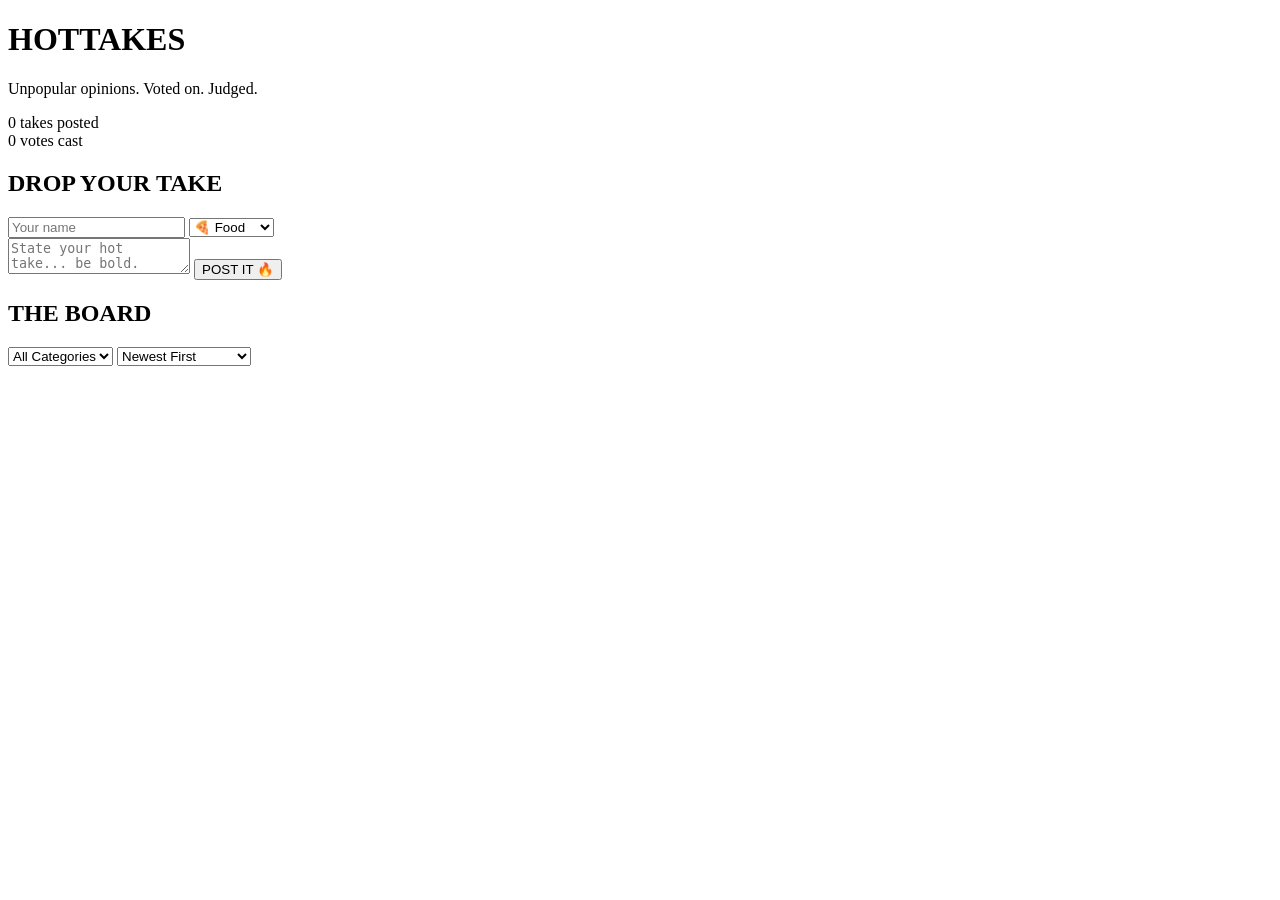
==== hot-takes/index.html @ 37e0ee93 "example" ====
<!DOCTYPE html>
<html lang="en">
  <head>
    <meta charset="UTF-8" />
    <meta name="viewport" content="width=device-width, initial-scale=1.0" />
    <title>Hot Takes</title>
    <link rel="preconnect" href="https://fonts.googleapis.com" />
    <link
      href="https://fonts.googleapis.com/css2?family=Anton&family=IBM+Plex+Sans:wght@400;500;600&display=swap"
      rel="stylesheet"
    />
    <link rel="stylesheet" href="./style.css" />
  </head>
  <body>

    <header>
      <div class="header-inner">
        <div class="brand">
          <h1>HOT<span class="accent">TAKES</span></h1>
          <p class="tagline">Unpopular opinions. Voted on. Judged.</p>
        </div>
        <div class="header-stats">
          <div class="stat-pill">
            <span id="total-takes">0</span> takes posted
          </div>
          <div class="stat-pill">
            <span id="total-votes">0</span> votes cast
          </div>
        </div>
      </div>
    </header>

    <main>

      <!-- Submit Form -->
      <section class="submit-section">
        <h2 class="section-label">DROP YOUR TAKE</h2>
        <form id="take-form">
          <div class="form-row">
            <input
              type="text"
              id="author-input"
              placeholder="Your name"
              maxlength="30"
              required
            />
            <select id="category-input">
              <option value="food">🍕 Food</option>
              <option value="movies">🎬 Movies</option>
              <option value="music">🎵 Music</option>
              <option value="sports">🏆 Sports</option>
              <option value="school">📚 School</option>
              <option value="life">✨ Life</option>
            </select>
          </div>
          <textarea
            id="take-input"
            placeholder="State your hot take... be bold."
            maxlength="200"
            required
          ></textarea>
          <button type="submit" class="btn-submit">POST IT 🔥</button>
        </form>
      </section>

      <!-- Board Controls -->
      <div class="board-controls">
        <h2 class="section-label">THE BOARD</h2>
        <div class="controls-right">
          <select id="filter-category">
            <option value="all">All Categories</option>
            <option value="food">🍕 Food</option>
            <option value="movies">🎬 Movies</option>
            <option value="music">🎵 Music</option>
            <option value="sports">🏆 Sports</option>
            <option value="school">📚 School</option>
            <option value="life">✨ Life</option>
          </select>
          <select id="sort-select">
            <option value="newest">Newest First</option>
            <option value="hottest">Most Votes</option>
            <option value="controversial">Most Controversial</option>
          </select>
        </div>
      </div>

      <!-- Takes Grid -->
      <div id="takes-grid"></div>

    </main>

    <script src="./script.js" defer></script>
  </body>
</html>
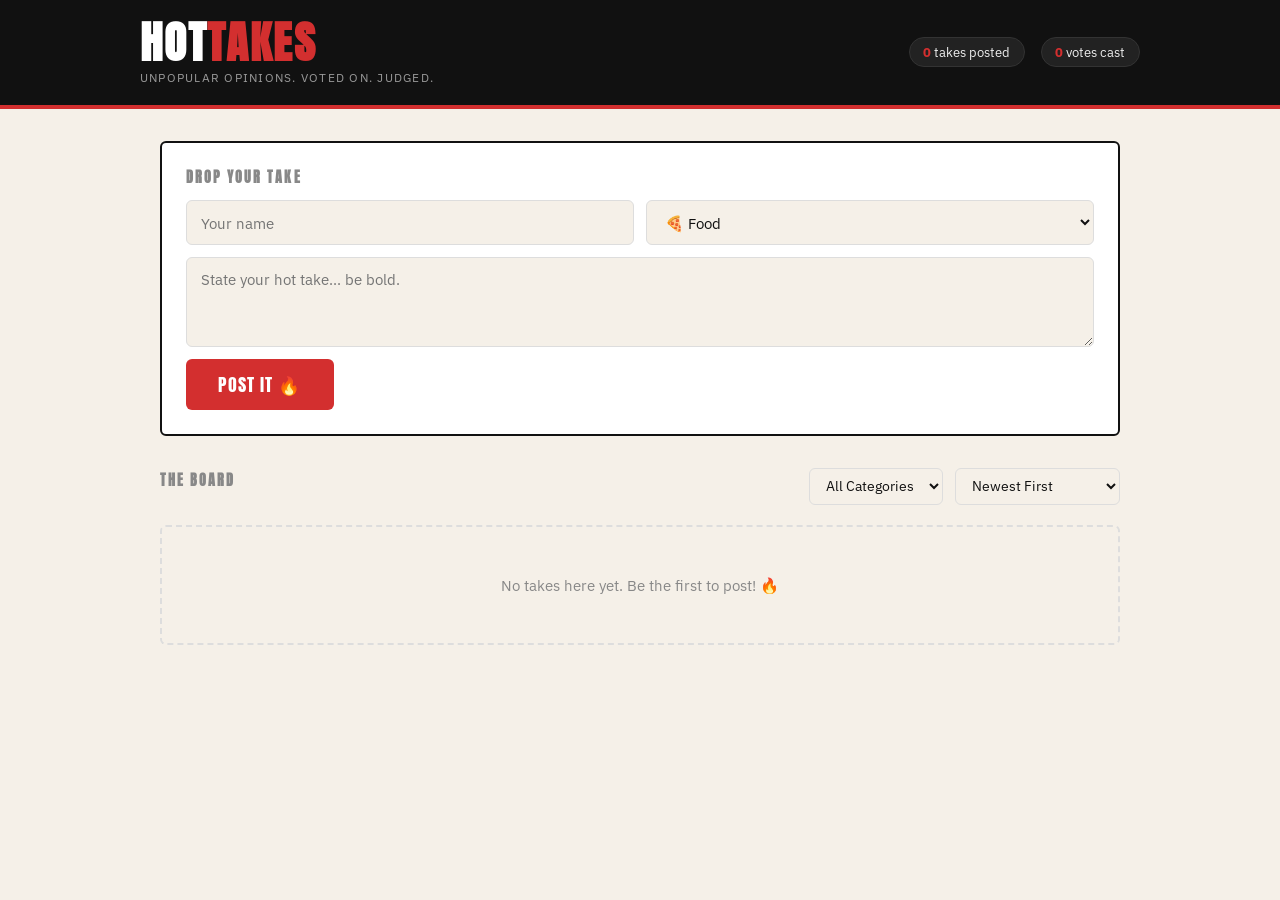
==== commit 3b1dd570: "Merge cd84dbd7d53cf37315e7cadc771cd0da93840817 into b796bb6347bb35232eb37b9b090569e358c6592c" ====
--- a/hot-takes/index.html
+++ b/hot-takes/index.html
@@ -1,97 +1,97 @@
-<!DOCTYPE html>
-<html lang="en">
-  <head>
-    <meta charset="UTF-8" />
-    <meta name="viewport" content="width=device-width, initial-scale=1.0" />
-    <title>Hot Takes</title>
-    <link rel="preconnect" href="https://fonts.googleapis.com" />
-    <link
-      href="https://fonts.googleapis.com/css2?family=Anton&family=IBM+Plex+Sans:wght@400;500;600&display=swap"
-      rel="stylesheet"
-    />
-    <link rel="stylesheet" href="./style.css" />
-  </head>
-  <body>
-
-    <header>
-      <div class="header-inner">
-        <div class="brand">
-          <h1>HOT<span class="accent">TAKES</span></h1>
-          <p class="tagline">Unpopular opinions. Voted on. Judged.</p>
-        </div>
-        <div class="header-stats">
-          <div class="stat-pill">
-            <span id="total-takes">0</span> takes posted
-          </div>
-          <div class="stat-pill">
-            <span id="total-votes">0</span> votes cast
-          </div>
-        </div>
-      </div>
-    </header>
-
-    <main>
-
-      <!-- Submit Form -->
-      <section class="submit-section">
-        <h2 class="section-label">DROP YOUR TAKE</h2>
-        <form id="take-form">
-          <div class="form-row">
-            <input
-              type="text"
-              id="author-input"
-              placeholder="Your name"
-              maxlength="30"
-              required
-            />
-            <select id="category-input">
-              <option value="food">🍕 Food</option>
-              <option value="movies">🎬 Movies</option>
-              <option value="music">🎵 Music</option>
-              <option value="sports">🏆 Sports</option>
-              <option value="school">📚 School</option>
-              <option value="life">✨ Life</option>
-            </select>
-          </div>
-          <textarea
-            id="take-input"
-            placeholder="State your hot take... be bold."
-            maxlength="200"
-            required
-          ></textarea>
-          <button type="submit" class="btn-submit">POST IT 🔥</button>
-        </form>
-      </section>
-
-      <!-- Board Controls -->
-      <div class="board-controls">
-        <h2 class="section-label">THE BOARD</h2>
-        <div class="controls-right">
-          <select id="filter-category">
-            <option value="all">All Categories</option>
-            <option value="food">🍕 Food</option>
-            <option value="movies">🎬 Movies</option>
-            <option value="music">🎵 Music</option>
-            <option value="sports">🏆 Sports</option>
-            <option value="school">📚 School</option>
-            <option value="life">✨ Life</option>
-          </select>
-          <select id="sort-select">
-            <option value="newest">Newest First</option>
-            <option value="hottest">Most Votes</option>
-            <option value="controversial">Most Controversial</option>
-          </select>
-        </div>
-      </div>
-
-      <!-- Takes Grid -->
-      <div id="takes-grid"></div>
-
-    </main>
-
-    <script src="./script.js" defer></script>
-  </body>
-</html>
-
-
-
+<!DOCTYPE html>
+<html lang="en">
+  <head>
+    <meta charset="UTF-8" />
+    <meta name="viewport" content="width=device-width, initial-scale=1.0" />
+    <title>Hot Takes</title>
+    <link rel="preconnect" href="https://fonts.googleapis.com" />
+    <link
+      href="https://fonts.googleapis.com/css2?family=Anton&family=IBM+Plex+Sans:wght@400;500;600&display=swap"
+      rel="stylesheet"
+    />
+    <link rel="stylesheet" href="./style.css" />
+  </head>
+  <body>
+
+    <header>
+      <div class="header-inner">
+        <div class="brand">
+          <h1>HOT<span class="accent">TAKES</span></h1>
+          <p class="tagline">Unpopular opinions. Voted on. Judged.</p>
+        </div>
+        <div class="header-stats">
+          <div class="stat-pill">
+            <span id="total-takes">0</span> takes posted
+          </div>
+          <div class="stat-pill">
+            <span id="total-votes">0</span> votes cast
+          </div>
+        </div>
+      </div>
+    </header>
+
+    <main>
+
+      <!-- Submit Form -->
+      <section class="submit-section">
+        <h2 class="section-label">DROP YOUR TAKE</h2>
+        <form id="take-form">
+          <div class="form-row">
+            <input
+              type="text"
+              id="author-input"
+              placeholder="Your name"
+              maxlength="30"
+              required
+            />
+            <select id="category-input">
+              <option value="food">🍕 Food</option>
+              <option value="movies">🎬 Movies</option>
+              <option value="music">🎵 Music</option>
+              <option value="sports">🏆 Sports</option>
+              <option value="school">📚 School</option>
+              <option value="life">✨ Life</option>
+            </select>
+          </div>
+          <textarea
+            id="take-input"
+            placeholder="State your hot take... be bold."
+            maxlength="200"
+            required
+          ></textarea>
+          <button type="submit" class="btn-submit">POST IT 🔥</button>
+        </form>
+      </section>
+
+      <!-- Board Controls -->
+      <div class="board-controls">
+        <h2 class="section-label">THE BOARD</h2>
+        <div class="controls-right">
+          <select id="filter-category">
+            <option value="all">All Categories</option>
+            <option value="food">🍕 Food</option>
+            <option value="movies">🎬 Movies</option>
+            <option value="music">🎵 Music</option>
+            <option value="sports">🏆 Sports</option>
+            <option value="school">📚 School</option>
+            <option value="life">✨ Life</option>
+          </select>
+          <select id="sort-select">
+            <option value="newest">Newest First</option>
+            <option value="hottest">Most Votes</option>
+            <option value="controversial">Most Controversial</option>
+          </select>
+        </div>
+      </div>
+
+      <!-- Takes Grid -->
+      <div id="takes-grid"></div>
+
+    </main>
+
+    <script src="./script.js" defer></script>
+  </body>
+</html>
+
+
+
--- a/hot-takes/style.css
+++ b/hot-takes/style.css
@@ -0,0 +1,342 @@
+/* =============================================
+   HOT TAKES — Stylesheet
+   ============================================= */
+
+:root {
+  --bg:       #f5f0e8;
+  --surface:  #ffffff;
+  --ink:      #111111;
+  --muted:    #888;
+  --red:      #d32f2f;
+  --red-dim:  #fdecea;
+  --green:    #2e7d32;
+  --green-dim:#e8f5e9;
+  --border:   #ddd;
+  --radius:   6px;
+}
+
+*, *::before, *::after {
+  box-sizing: border-box;
+  margin: 0;
+  padding: 0;
+}
+
+body {
+  font-family: 'IBM Plex Sans', sans-serif;
+  background: var(--bg);
+  color: var(--ink);
+  min-height: 100vh;
+}
+
+/* ── Header ─────────────────────────────────── */
+header {
+  background: var(--ink);
+  padding: 1.25rem 2rem;
+  border-bottom: 4px solid var(--red);
+}
+
+.header-inner {
+  max-width: 1000px;
+  margin: 0 auto;
+  display: flex;
+  justify-content: space-between;
+  align-items: center;
+  gap: 1.5rem;
+  flex-wrap: wrap;
+}
+
+h1 {
+  font-family: 'Anton', sans-serif;
+  font-size: 2.8rem;
+  color: #fff;
+  letter-spacing: 0.04em;
+  line-height: 1;
+}
+
+h1 .accent { color: var(--red); }
+
+.tagline {
+  color: #999;
+  font-size: 0.78rem;
+  text-transform: uppercase;
+  letter-spacing: 0.1em;
+  margin-top: 0.25rem;
+}
+
+.header-stats {
+  display: flex;
+  gap: 1rem;
+  flex-wrap: wrap;
+}
+
+.stat-pill {
+  background: #222;
+  color: #eee;
+  font-size: 0.8rem;
+  padding: 0.35rem 0.85rem;
+  border-radius: 20px;
+  border: 1px solid #333;
+}
+
+.stat-pill span {
+  color: var(--red);
+  font-weight: 700;
+}
+
+/* ── Main ───────────────────────────────────── */
+main {
+  max-width: 1000px;
+  margin: 2rem auto;
+  padding: 0 1.25rem;
+}
+
+/* ── Section Labels ─────────────────────────── */
+.section-label {
+  font-family: 'Anton', sans-serif;
+  font-size: 0.85rem;
+  letter-spacing: 0.15em;
+  color: var(--muted);
+  margin-bottom: 0.85rem;
+}
+
+/* ── Submit Form ────────────────────────────── */
+.submit-section {
+  background: var(--surface);
+  border: 2px solid var(--ink);
+  border-radius: var(--radius);
+  padding: 1.5rem;
+  margin-bottom: 2rem;
+}
+
+.form-row {
+  display: grid;
+  grid-template-columns: 1fr 1fr;
+  gap: 0.75rem;
+  margin-bottom: 0.75rem;
+}
+
+input[type="text"],
+textarea,
+select {
+  display: block;
+  width: 100%;
+  padding: 0.65rem 0.85rem;
+  background: var(--bg);
+  border: 1px solid var(--border);
+  border-radius: var(--radius);
+  color: var(--ink);
+  font-family: inherit;
+  font-size: 0.95rem;
+  transition: border-color 0.15s;
+}
+
+input:focus, textarea:focus, select:focus {
+  outline: none;
+  border-color: var(--ink);
+}
+
+textarea {
+  min-height: 90px;
+  resize: vertical;
+  margin-bottom: 0.75rem;
+}
+
+.btn-submit {
+  background: var(--red);
+  color: #fff;
+  border: none;
+  padding: 0.75rem 2rem;
+  border-radius: var(--radius);
+  font-family: 'Anton', sans-serif;
+  font-size: 1.1rem;
+  letter-spacing: 0.06em;
+  cursor: pointer;
+  transition: opacity 0.15s, transform 0.1s;
+}
+
+.btn-submit:hover {
+  opacity: 0.88;
+  transform: translateY(-1px);
+}
+
+/* ── Board Controls ─────────────────────────── */
+.board-controls {
+  display: flex;
+  justify-content: space-between;
+  align-items: center;
+  margin-bottom: 1.25rem;
+  flex-wrap: wrap;
+  gap: 0.75rem;
+}
+
+.controls-right {
+  display: flex;
+  gap: 0.75rem;
+  flex-wrap: wrap;
+}
+
+.controls-right select {
+  width: auto;
+  font-size: 0.85rem;
+  padding: 0.45rem 0.75rem;
+}
+
+/* ── Takes Grid ─────────────────────────────── */
+#takes-grid {
+  display: grid;
+  grid-template-columns: repeat(auto-fill, minmax(300px, 1fr));
+  gap: 1.25rem;
+}
+
+/* ── Take Card ──────────────────────────────── */
+.take-card {
+  background: var(--surface);
+  border: 1.5px solid var(--border);
+  border-radius: var(--radius);
+  display: flex;
+  flex-direction: column;
+  overflow: hidden;
+  transition: box-shadow 0.15s, transform 0.15s;
+}
+
+.take-card:hover {
+  box-shadow: 3px 3px 0 var(--ink);
+  transform: translate(-2px, -2px);
+}
+
+.card-top {
+  padding: 1rem;
+  border-bottom: 1px solid var(--border);
+  flex: 1;
+}
+
+.card-meta {
+  display: flex;
+  justify-content: space-between;
+  align-items: center;
+  margin-bottom: 0.6rem;
+}
+
+.card-author {
+  font-weight: 600;
+  font-size: 0.85rem;
+}
+
+.card-category {
+  font-size: 0.72rem;
+  background: var(--bg);
+  border: 1px solid var(--border);
+  padding: 0.15rem 0.5rem;
+  border-radius: 20px;
+  color: var(--muted);
+}
+
+.card-take {
+  font-size: 0.95rem;
+  line-height: 1.55;
+  font-weight: 500;
+}
+
+/* ── Vote Bar ───────────────────────────────── */
+.vote-bar-section {
+  padding: 0.75rem 1rem 0;
+}
+
+.vote-bar-track {
+  height: 6px;
+  background: var(--red-dim);
+  border-radius: 3px;
+  overflow: hidden;
+  margin-bottom: 0.4rem;
+}
+
+/*
+  The vote bar track is visible but the green agree fill never shows,
+  even when there are agree votes. Something is off with the styling.
+*/
+.vote-bar-agree {
+  height: 100%;
+  background: var(--green);
+  border-radius: 3px;
+  /* BUG: no width property — should be width: var(--agree-pct, 0%) */
+  transition: width 0.3s ease;
+}
+
+.vote-counts {
+  display: flex;
+  justify-content: space-between;
+  font-size: 0.72rem;
+  color: var(--muted);
+}
+
+.agree-label { color: var(--green); font-weight: 600; }
+.disagree-label { color: var(--red); font-weight: 600; }
+
+/* ── Vote Buttons ───────────────────────────── */
+.vote-buttons {
+  display: grid;
+  grid-template-columns: 1fr 1fr;
+  border-top: 1px solid var(--border);
+  margin-top: 0.75rem;
+}
+
+.vote-btn {
+  padding: 0.6rem;
+  border: none;
+  background: none;
+  cursor: pointer;
+  font-family: inherit;
+  font-size: 0.82rem;
+  font-weight: 600;
+  transition: background 0.15s;
+  display: flex;
+  align-items: center;
+  justify-content: center;
+  gap: 0.4rem;
+}
+
+.vote-btn.agree-btn {
+  border-right: 1px solid var(--border);
+  color: var(--green);
+}
+
+.vote-btn.agree-btn:hover { background: var(--green-dim); }
+
+.vote-btn.disagree-btn {
+  color: var(--red);
+}
+
+.vote-btn.disagree-btn:hover { background: var(--red-dim); }
+
+/* ── Card Footer ─────────────────────────────── */
+.card-footer {
+  padding: 0.5rem 1rem;
+  border-top: 1px solid var(--border);
+  display: flex;
+  justify-content: flex-end;
+}
+
+.delete-btn {
+  background: none;
+  border: none;
+  color: var(--muted);
+  font-size: 0.8rem;
+  cursor: pointer;
+  padding: 0.2rem 0.4rem;
+  border-radius: 4px;
+  font-family: inherit;
+  transition: color 0.15s;
+}
+
+.delete-btn:hover { color: var(--red); }
+
+/* ── Empty State ─────────────────────────────── */
+.empty-state {
+  grid-column: 1 / -1;
+  text-align: center;
+  padding: 3rem;
+  color: var(--muted);
+  border: 2px dashed var(--border);
+  border-radius: var(--radius);
+  font-size: 0.95rem;
+}
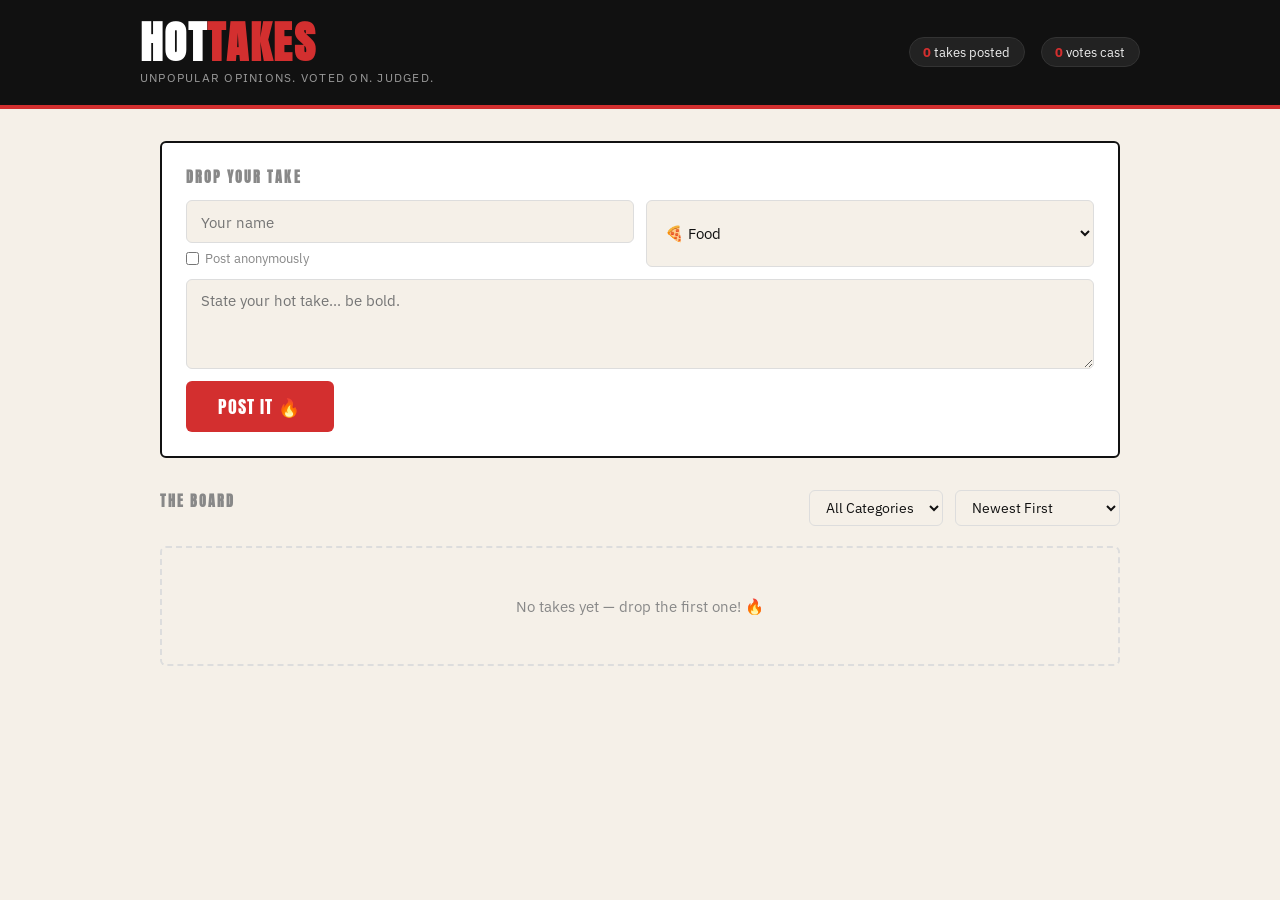
==== commit 8642bf46: "feature06 fix" ====
--- a/hot-takes/index.html
+++ b/hot-takes/index.html
@@ -1,97 +1,99 @@
-<!DOCTYPE html>
-<html lang="en">
-  <head>
-    <meta charset="UTF-8" />
-    <meta name="viewport" content="width=device-width, initial-scale=1.0" />
-    <title>Hot Takes</title>
-    <link rel="preconnect" href="https://fonts.googleapis.com" />
-    <link
-      href="https://fonts.googleapis.com/css2?family=Anton&family=IBM+Plex+Sans:wght@400;500;600&display=swap"
-      rel="stylesheet"
-    />
-    <link rel="stylesheet" href="./style.css" />
-  </head>
-  <body>
-
-    <header>
-      <div class="header-inner">
-        <div class="brand">
-          <h1>HOT<span class="accent">TAKES</span></h1>
-          <p class="tagline">Unpopular opinions. Voted on. Judged.</p>
-        </div>
-        <div class="header-stats">
-          <div class="stat-pill">
-            <span id="total-takes">0</span> takes posted
-          </div>
-          <div class="stat-pill">
-            <span id="total-votes">0</span> votes cast
-          </div>
-        </div>
-      </div>
-    </header>
-
-    <main>
-
-      <!-- Submit Form -->
-      <section class="submit-section">
-        <h2 class="section-label">DROP YOUR TAKE</h2>
-        <form id="take-form">
-          <div class="form-row">
-            <input
-              type="text"
-              id="author-input"
-              placeholder="Your name"
-              maxlength="30"
-              required
-            />
-            <select id="category-input">
-              <option value="food">🍕 Food</option>
-              <option value="movies">🎬 Movies</option>
-              <option value="music">🎵 Music</option>
-              <option value="sports">🏆 Sports</option>
-              <option value="school">📚 School</option>
-              <option value="life">✨ Life</option>
-            </select>
-          </div>
-          <textarea
-            id="take-input"
-            placeholder="State your hot take... be bold."
-            maxlength="200"
-            required
-          ></textarea>
-          <button type="submit" class="btn-submit">POST IT 🔥</button>
-        </form>
-      </section>
-
-      <!-- Board Controls -->
-      <div class="board-controls">
-        <h2 class="section-label">THE BOARD</h2>
-        <div class="controls-right">
-          <select id="filter-category">
-            <option value="all">All Categories</option>
-            <option value="food">🍕 Food</option>
-            <option value="movies">🎬 Movies</option>
-            <option value="music">🎵 Music</option>
-            <option value="sports">🏆 Sports</option>
-            <option value="school">📚 School</option>
-            <option value="life">✨ Life</option>
-          </select>
-          <select id="sort-select">
-            <option value="newest">Newest First</option>
-            <option value="hottest">Most Votes</option>
-            <option value="controversial">Most Controversial</option>
-          </select>
-        </div>
-      </div>
-
-      <!-- Takes Grid -->
-      <div id="takes-grid"></div>
-
-    </main>
-
-    <script src="./script.js" defer></script>
-  </body>
-</html>
-
-
-
+<!DOCTYPE html>
+<html lang="en">
+  <head>
+    <meta charset="UTF-8" />
+    <meta name="viewport" content="width=device-width, initial-scale=1.0" />
+    <title>Hot Takes</title>
+    <link rel="preconnect" href="https://fonts.googleapis.com" />
+    <link
+      href="https://fonts.googleapis.com/css2?family=Anton&family=IBM+Plex+Sans:wght@400;500;600&display=swap"
+      rel="stylesheet"
+    />
+    <link rel="stylesheet" href="./style.css" />
+  </head>
+  <body>
+
+    <header>
+      <div class="header-inner">
+        <div class="brand">
+          <h1>HOT<span class="accent">TAKES</span></h1>
+          <p class="tagline">Unpopular opinions. Voted on. Judged.</p>
+        </div>
+        <div class="header-stats">
+          <div class="stat-pill">
+            <span id="total-takes">0</span> takes posted
+          </div>
+          <div class="stat-pill">
+            <span id="total-votes">0</span> votes cast
+          </div>
+        </div>
+      </div>
+    </header>
+
+    <main>
+
+      <!-- Submit Form -->
+      <section class="submit-section">
+        <h2 class="section-label">DROP YOUR TAKE</h2>
+        <form id="take-form">
+          <div class="form-row">
+            <div class="author-wrap">
+              <input
+                type="text"
+                id="author-input"
+                placeholder="Your name"
+                maxlength="30"
+              />
+              <label class="anon-label">
+                <input type="checkbox" id="anon-checkbox" />
+                Post anonymously
+              </label>
+            </div>
+            <select id="category-input">
+              <option value="food">🍕 Food</option>
+              <option value="movies">🎬 Movies</option>
+              <option value="music">🎵 Music</option>
+              <option value="sports">🏆 Sports</option>
+              <option value="school">📚 School</option>
+              <option value="life">✨ Life</option>
+            </select>
+          </div>
+          <textarea
+            id="take-input"
+            placeholder="State your hot take... be bold."
+            maxlength="200"
+            required
+          ></textarea>
+          <button type="submit" class="btn-submit">POST IT 🔥</button>
+        </form>
+      </section>
+
+      <!-- Board Controls -->
+      <div class="board-controls">
+        <h2 class="section-label">THE BOARD</h2>
+        <div class="controls-right">
+          <select id="filter-category">
+            <option value="all">All Categories</option>
+            <option value="food">🍕 Food</option>
+            <option value="movies">🎬 Movies</option>
+            <option value="music">🎵 Music</option>
+            <option value="sports">🏆 Sports</option>
+            <option value="school">📚 School</option>
+            <option value="life">✨ Life</option>
+          </select>
+          <select id="sort-select">
+            <option value="newest">Newest First</option>
+            <option value="hottest">Most Votes</option>
+            <option value="controversial">Most Controversial</option>
+          </select>
+        </div>
+      </div>
+
+      <!-- Takes Grid -->
+      <div id="takes-grid"></div>
+
+    </main>
+
+    <script src="./script.js" defer></script>
+  </body>
+</html>
--- a/hot-takes/style.css
+++ b/hot-takes/style.css
@@ -1,342 +1,440 @@
-/* =============================================
-   HOT TAKES — Stylesheet
-   ============================================= */
-
-:root {
-  --bg:       #f5f0e8;
-  --surface:  #ffffff;
-  --ink:      #111111;
-  --muted:    #888;
-  --red:      #d32f2f;
-  --red-dim:  #fdecea;
-  --green:    #2e7d32;
-  --green-dim:#e8f5e9;
-  --border:   #ddd;
-  --radius:   6px;
-}
-
-*, *::before, *::after {
-  box-sizing: border-box;
-  margin: 0;
-  padding: 0;
-}
-
-body {
-  font-family: 'IBM Plex Sans', sans-serif;
-  background: var(--bg);
-  color: var(--ink);
-  min-height: 100vh;
-}
-
-/* ── Header ─────────────────────────────────── */
-header {
-  background: var(--ink);
-  padding: 1.25rem 2rem;
-  border-bottom: 4px solid var(--red);
-}
-
-.header-inner {
-  max-width: 1000px;
-  margin: 0 auto;
-  display: flex;
-  justify-content: space-between;
-  align-items: center;
-  gap: 1.5rem;
-  flex-wrap: wrap;
-}
-
-h1 {
-  font-family: 'Anton', sans-serif;
-  font-size: 2.8rem;
-  color: #fff;
-  letter-spacing: 0.04em;
-  line-height: 1;
-}
-
-h1 .accent { color: var(--red); }
-
-.tagline {
-  color: #999;
-  font-size: 0.78rem;
-  text-transform: uppercase;
-  letter-spacing: 0.1em;
-  margin-top: 0.25rem;
-}
-
-.header-stats {
-  display: flex;
-  gap: 1rem;
-  flex-wrap: wrap;
-}
-
-.stat-pill {
-  background: #222;
-  color: #eee;
-  font-size: 0.8rem;
-  padding: 0.35rem 0.85rem;
-  border-radius: 20px;
-  border: 1px solid #333;
-}
-
-.stat-pill span {
-  color: var(--red);
-  font-weight: 700;
-}
-
-/* ── Main ───────────────────────────────────── */
-main {
-  max-width: 1000px;
-  margin: 2rem auto;
-  padding: 0 1.25rem;
-}
-
-/* ── Section Labels ─────────────────────────── */
-.section-label {
-  font-family: 'Anton', sans-serif;
-  font-size: 0.85rem;
-  letter-spacing: 0.15em;
-  color: var(--muted);
-  margin-bottom: 0.85rem;
-}
-
-/* ── Submit Form ────────────────────────────── */
-.submit-section {
-  background: var(--surface);
-  border: 2px solid var(--ink);
-  border-radius: var(--radius);
-  padding: 1.5rem;
-  margin-bottom: 2rem;
-}
-
-.form-row {
-  display: grid;
-  grid-template-columns: 1fr 1fr;
-  gap: 0.75rem;
-  margin-bottom: 0.75rem;
-}
-
-input[type="text"],
-textarea,
-select {
-  display: block;
-  width: 100%;
-  padding: 0.65rem 0.85rem;
-  background: var(--bg);
-  border: 1px solid var(--border);
-  border-radius: var(--radius);
-  color: var(--ink);
-  font-family: inherit;
-  font-size: 0.95rem;
-  transition: border-color 0.15s;
-}
-
-input:focus, textarea:focus, select:focus {
-  outline: none;
-  border-color: var(--ink);
-}
-
-textarea {
-  min-height: 90px;
-  resize: vertical;
-  margin-bottom: 0.75rem;
-}
-
-.btn-submit {
-  background: var(--red);
-  color: #fff;
-  border: none;
-  padding: 0.75rem 2rem;
-  border-radius: var(--radius);
-  font-family: 'Anton', sans-serif;
-  font-size: 1.1rem;
-  letter-spacing: 0.06em;
-  cursor: pointer;
-  transition: opacity 0.15s, transform 0.1s;
-}
-
-.btn-submit:hover {
-  opacity: 0.88;
-  transform: translateY(-1px);
-}
-
-/* ── Board Controls ─────────────────────────── */
-.board-controls {
-  display: flex;
-  justify-content: space-between;
-  align-items: center;
-  margin-bottom: 1.25rem;
-  flex-wrap: wrap;
-  gap: 0.75rem;
-}
-
-.controls-right {
-  display: flex;
-  gap: 0.75rem;
-  flex-wrap: wrap;
-}
-
-.controls-right select {
-  width: auto;
-  font-size: 0.85rem;
-  padding: 0.45rem 0.75rem;
-}
-
-/* ── Takes Grid ─────────────────────────────── */
-#takes-grid {
-  display: grid;
-  grid-template-columns: repeat(auto-fill, minmax(300px, 1fr));
-  gap: 1.25rem;
-}
-
-/* ── Take Card ──────────────────────────────── */
-.take-card {
-  background: var(--surface);
-  border: 1.5px solid var(--border);
-  border-radius: var(--radius);
-  display: flex;
-  flex-direction: column;
-  overflow: hidden;
-  transition: box-shadow 0.15s, transform 0.15s;
-}
-
-.take-card:hover {
-  box-shadow: 3px 3px 0 var(--ink);
-  transform: translate(-2px, -2px);
-}
-
-.card-top {
-  padding: 1rem;
-  border-bottom: 1px solid var(--border);
-  flex: 1;
-}
-
-.card-meta {
-  display: flex;
-  justify-content: space-between;
-  align-items: center;
-  margin-bottom: 0.6rem;
-}
-
-.card-author {
-  font-weight: 600;
-  font-size: 0.85rem;
-}
-
-.card-category {
-  font-size: 0.72rem;
-  background: var(--bg);
-  border: 1px solid var(--border);
-  padding: 0.15rem 0.5rem;
-  border-radius: 20px;
-  color: var(--muted);
-}
-
-.card-take {
-  font-size: 0.95rem;
-  line-height: 1.55;
-  font-weight: 500;
-}
-
-/* ── Vote Bar ───────────────────────────────── */
-.vote-bar-section {
-  padding: 0.75rem 1rem 0;
-}
-
-.vote-bar-track {
-  height: 6px;
-  background: var(--red-dim);
-  border-radius: 3px;
-  overflow: hidden;
-  margin-bottom: 0.4rem;
-}
-
-/*
-  The vote bar track is visible but the green agree fill never shows,
-  even when there are agree votes. Something is off with the styling.
-*/
-.vote-bar-agree {
-  height: 100%;
-  background: var(--green);
-  border-radius: 3px;
-  /* BUG: no width property — should be width: var(--agree-pct, 0%) */
-  transition: width 0.3s ease;
-}
-
-.vote-counts {
-  display: flex;
-  justify-content: space-between;
-  font-size: 0.72rem;
-  color: var(--muted);
-}
-
-.agree-label { color: var(--green); font-weight: 600; }
-.disagree-label { color: var(--red); font-weight: 600; }
-
-/* ── Vote Buttons ───────────────────────────── */
-.vote-buttons {
-  display: grid;
-  grid-template-columns: 1fr 1fr;
-  border-top: 1px solid var(--border);
-  margin-top: 0.75rem;
-}
-
-.vote-btn {
-  padding: 0.6rem;
-  border: none;
-  background: none;
-  cursor: pointer;
-  font-family: inherit;
-  font-size: 0.82rem;
-  font-weight: 600;
-  transition: background 0.15s;
-  display: flex;
-  align-items: center;
-  justify-content: center;
-  gap: 0.4rem;
-}
-
-.vote-btn.agree-btn {
-  border-right: 1px solid var(--border);
-  color: var(--green);
-}
-
-.vote-btn.agree-btn:hover { background: var(--green-dim); }
-
-.vote-btn.disagree-btn {
-  color: var(--red);
-}
-
-.vote-btn.disagree-btn:hover { background: var(--red-dim); }
-
-/* ── Card Footer ─────────────────────────────── */
-.card-footer {
-  padding: 0.5rem 1rem;
-  border-top: 1px solid var(--border);
-  display: flex;
-  justify-content: flex-end;
-}
-
-.delete-btn {
-  background: none;
-  border: none;
-  color: var(--muted);
-  font-size: 0.8rem;
-  cursor: pointer;
-  padding: 0.2rem 0.4rem;
-  border-radius: 4px;
-  font-family: inherit;
-  transition: color 0.15s;
-}
-
-.delete-btn:hover { color: var(--red); }
-
-/* ── Empty State ─────────────────────────────── */
-.empty-state {
-  grid-column: 1 / -1;
-  text-align: center;
-  padding: 3rem;
-  color: var(--muted);
-  border: 2px dashed var(--border);
-  border-radius: var(--radius);
-  font-size: 0.95rem;
-}
+/* =============================================
+   HOT TAKES — Stylesheet
+   ============================================= */
+
+:root {
+  --bg:       #f5f0e8;
+  --surface:  #ffffff;
+  --ink:      #111111;
+  --muted:    #888;
+  --red:      #d32f2f;
+  --red-dim:  #fdecea;
+  --green:    #2e7d32;
+  --green-dim:#e8f5e9;
+  --border:   #ddd;
+  --radius:   6px;
+}
+
+*, *::before, *::after {
+  box-sizing: border-box;
+  margin: 0;
+  padding: 0;
+}
+
+body {
+  font-family: 'IBM Plex Sans', sans-serif;
+  background: var(--bg);
+  color: var(--ink);
+  min-height: 100vh;
+}
+
+/* ── Header ─────────────────────────────────── */
+header {
+  background: var(--ink);
+  padding: 1.25rem 2rem;
+  border-bottom: 4px solid var(--red);
+}
+
+.header-inner {
+  max-width: 1000px;
+  margin: 0 auto;
+  display: flex;
+  justify-content: space-between;
+  align-items: center;
+  gap: 1.5rem;
+  flex-wrap: wrap;
+}
+
+h1 {
+  font-family: 'Anton', sans-serif;
+  font-size: 2.8rem;
+  color: #fff;
+  letter-spacing: 0.04em;
+  line-height: 1;
+}
+
+h1 .accent { color: var(--red); }
+
+.tagline {
+  color: #999;
+  font-size: 0.78rem;
+  text-transform: uppercase;
+  letter-spacing: 0.1em;
+  margin-top: 0.25rem;
+}
+
+.header-stats {
+  display: flex;
+  gap: 1rem;
+  flex-wrap: wrap;
+}
+
+.stat-pill {
+  background: #222;
+  color: #eee;
+  font-size: 0.8rem;
+  padding: 0.35rem 0.85rem;
+  border-radius: 20px;
+  border: 1px solid #333;
+}
+
+.stat-pill span {
+  color: var(--red);
+  font-weight: 700;
+}
+
+/* ── Main ───────────────────────────────────── */
+main {
+  max-width: 1000px;
+  margin: 2rem auto;
+  padding: 0 1.25rem;
+}
+
+/* ── Section Labels ─────────────────────────── */
+.section-label {
+  font-family: 'Anton', sans-serif;
+  font-size: 0.85rem;
+  letter-spacing: 0.15em;
+  color: var(--muted);
+  margin-bottom: 0.85rem;
+}
+
+/* ── Submit Form ────────────────────────────── */
+.submit-section {
+  background: var(--surface);
+  border: 2px solid var(--ink);
+  border-radius: var(--radius);
+  padding: 1.5rem;
+  margin-bottom: 2rem;
+}
+
+.form-row {
+  display: grid;
+  grid-template-columns: 1fr 1fr;
+  gap: 0.75rem;
+  margin-bottom: 0.75rem;
+}
+
+input[type="text"],
+textarea,
+select {
+  display: block;
+  width: 100%;
+  padding: 0.65rem 0.85rem;
+  background: var(--bg);
+  border: 1px solid var(--border);
+  border-radius: var(--radius);
+  color: var(--ink);
+  font-family: inherit;
+  font-size: 0.95rem;
+  transition: border-color 0.15s;
+}
+
+input:focus, textarea:focus, select:focus {
+  outline: none;
+  border-color: var(--ink);
+}
+
+textarea {
+  min-height: 90px;
+  resize: vertical;
+  margin-bottom: 0.75rem;
+}
+
+.btn-submit {
+  background: var(--red);
+  color: #fff;
+  border: none;
+  padding: 0.75rem 2rem;
+  border-radius: var(--radius);
+  font-family: 'Anton', sans-serif;
+  font-size: 1.1rem;
+  letter-spacing: 0.06em;
+  cursor: pointer;
+  transition: opacity 0.15s, transform 0.1s;
+}
+
+.btn-submit:hover {
+  opacity: 0.88;
+  transform: translateY(-1px);
+}
+
+/* ── Board Controls ─────────────────────────── */
+.board-controls {
+  display: flex;
+  justify-content: space-between;
+  align-items: center;
+  margin-bottom: 1.25rem;
+  flex-wrap: wrap;
+  gap: 0.75rem;
+}
+
+.controls-right {
+  display: flex;
+  gap: 0.75rem;
+  flex-wrap: wrap;
+}
+
+.controls-right select {
+  width: auto;
+  font-size: 0.85rem;
+  padding: 0.45rem 0.75rem;
+}
+
+/* ── Takes Grid ─────────────────────────────── */
+#takes-grid {
+  display: grid;
+  grid-template-columns: repeat(auto-fill, minmax(300px, 1fr));
+  gap: 1.25rem;
+}
+
+/* ── Take Card ──────────────────────────────── */
+.take-card {
+  background: var(--surface);
+  border: 1.5px solid var(--border);
+  border-radius: var(--radius);
+  display: flex;
+  flex-direction: column;
+  overflow: hidden;
+  transition: box-shadow 0.15s, transform 0.15s;
+}
+
+.take-card:hover {
+  box-shadow: 3px 3px 0 var(--ink);
+  transform: translate(-2px, -2px);
+}
+
+.card-top {
+  padding: 1rem;
+  border-bottom: 1px solid var(--border);
+  flex: 1;
+}
+
+.card-meta {
+  display: flex;
+  justify-content: space-between;
+  align-items: center;
+  margin-bottom: 0.6rem;
+}
+
+.card-author {
+  font-weight: 600;
+  font-size: 0.85rem;
+}
+.card-date {
+  font-size: 0.72rem;
+  color: var(--muted);
+  margin-left: 0.5rem;
+}
+
+.card-category {
+  font-size: 0.72rem;
+  background: var(--bg);
+  border: 1px solid var(--border);
+  padding: 0.15rem 0.5rem;
+  border-radius: 20px;
+  color: var(--muted);
+}
+
+.card-take {
+  font-size: 0.95rem;
+  line-height: 1.55;
+  font-weight: 500;
+}
+
+/* ── Vote Bar ───────────────────────────────── */
+.vote-bar-section {
+  padding: 0.75rem 1rem 0;
+}
+
+.vote-bar-track {
+  height: 6px;
+  background: var(--red-dim);
+  border-radius: 3px;
+  overflow: hidden;
+  margin-bottom: 0.4rem;
+}
+
+/*
+  The vote bar track is visible but the green agree fill never shows,
+  even when there are agree votes. Something is off with the styling.
+*/
+.vote-bar-agree {
+  height: 100%;
+  background: var(--green);
+  border-radius: 3px;
+  /* BUG: no width property — should be width: var(--agree-pct, 0%) */
+  width: var(--agree-pct, 0%);
+  transition: width 0.3s ease;
+}
+
+.vote-counts {
+  display: flex;
+  justify-content: space-between;
+  font-size: 0.72rem;
+  color: var(--muted);
+}
+
+.agree-label { color: var(--green); font-weight: 600; }
+.disagree-label { color: var(--red); font-weight: 600; }
+
+/* ── Vote Buttons ───────────────────────────── */
+.vote-buttons {
+  display: grid;
+  grid-template-columns: 1fr 1fr;
+  border-top: 1px solid var(--border);
+  margin-top: 0.75rem;
+}
+
+.vote-btn {
+  padding: 0.6rem;
+  border: none;
+  background: none;
+  cursor: pointer;
+  font-family: inherit;
+  font-size: 0.82rem;
+  font-weight: 600;
+  transition: background 0.15s;
+  display: flex;
+  align-items: center;
+  justify-content: center;
+  gap: 0.4rem;
+}
+
+.vote-btn.agree-btn {
+  border-right: 1px solid var(--border);
+  color: var(--green);
+}
+
+.vote-btn.agree-btn:hover { background: var(--green-dim); }
+
+.vote-btn.disagree-btn {
+  color: var(--red);
+}
+
+.vote-btn.disagree-btn:hover { background: var(--red-dim); }
+
+/* [FEAT-01] Voted state — disable both buttons, show confirmation label */
+.vote-btn:disabled {
+  opacity: 0.4;
+  cursor: not-allowed;
+}
+
+.vote-btn:disabled:hover { background: none; }
+
+.you-voted-label {
+  text-align: center;
+  font-size: 0.72rem;
+  font-weight: 600;
+  color: var(--muted);
+  padding: 0.3rem 0;
+  letter-spacing: 0.04em;
+}
+
+/* ── Card Footer ─────────────────────────────── */
+.card-footer {
+  padding: 0.5rem 1rem;
+  border-top: 1px solid var(--border);
+  display: flex;
+  justify-content: flex-end;
+}
+
+.delete-btn {
+  background: none;
+  border: none;
+  color: var(--muted);
+  font-size: 0.8rem;
+  cursor: pointer;
+  padding: 0.2rem 0.4rem;
+  border-radius: 4px;
+  font-family: inherit;
+  transition: color 0.15s;
+}
+
+.delete-btn:hover { color: var(--red); }
+
+/* ── Empty State ─────────────────────────────── */
+.empty-state {
+  grid-column: 1 / -1;
+  text-align: center;
+  padding: 3rem;
+  color: var(--muted);
+  border: 2px dashed var(--border);
+  border-radius: var(--radius);
+  font-size: 0.95rem;
+}
+
+/* ── Anonymous Checkbox (Feat-06) ───────────── */
+.author-wrap {
+  display: flex;
+  flex-direction: column;
+  gap: 0.4rem;
+}
+
+.anon-label {
+  display: flex;
+  align-items: center;
+  gap: 0.4rem;
+  font-size: 0.8rem;
+  color: var(--muted);
+  cursor: pointer;
+  user-select: none;
+}
+
+.anon-label input[type="checkbox"] {
+  width: auto;
+  display: inline;
+  padding: 0;
+  accent-color: var(--red);
+  cursor: pointer;
+}
+
+.author-wrap.is-anon #author-input {
+  display: none;
+}
+
+
+@media (max-width: 600px) {
+
+  /* Header: stack brand + stats, shrink title */
+  .header-inner {
+    flex-direction: column;
+    align-items: flex-start;
+    gap: 0.85rem;
+    padding: 1rem 1.25rem;
+  }
+
+  h1 {
+    font-size: 2rem;
+  }
+
+  .header-stats {
+    width: 100%;
+    justify-content: flex-start;
+  }
+
+  /* Form row: name + category stack vertically */
+  .form-row {
+    grid-template-columns: 1fr;
+  }
+
+  /* Cards: single column */
+  #takes-grid {
+    grid-template-columns: 1fr;
+  }
+
+  /* Board controls: stack label above selects */
+  .board-controls {
+    flex-direction: column;
+    align-items: flex-start;
+  }
+
+  .controls-right {
+    width: 100%;
+  }
+
+  .controls-right select {
+    flex: 1;
+    width: auto;
+  }
+}
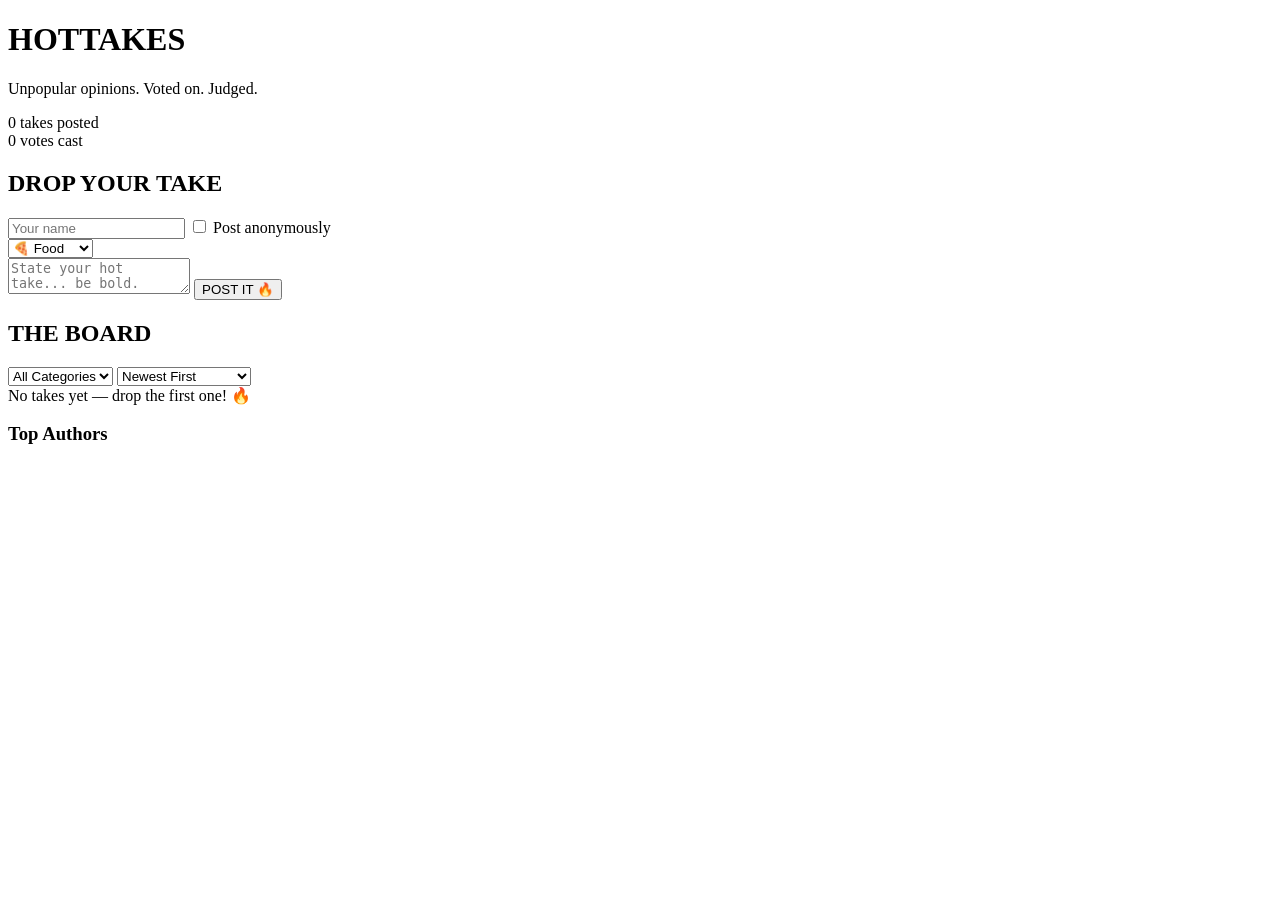
==== commit 7aefd76e: "Merge branch 'main' into polish-03" ====
--- a/hot-takes/index.html
+++ b/hot-takes/index.html
@@ -91,6 +91,10 @@
 
       <!-- Takes Grid -->
       <div id="takes-grid"></div>
+      <div>
+        <h3>Top Authors</h3>
+        <ul id="leaderboard-list"></ul>
+      </div>
 
     </main>
 
